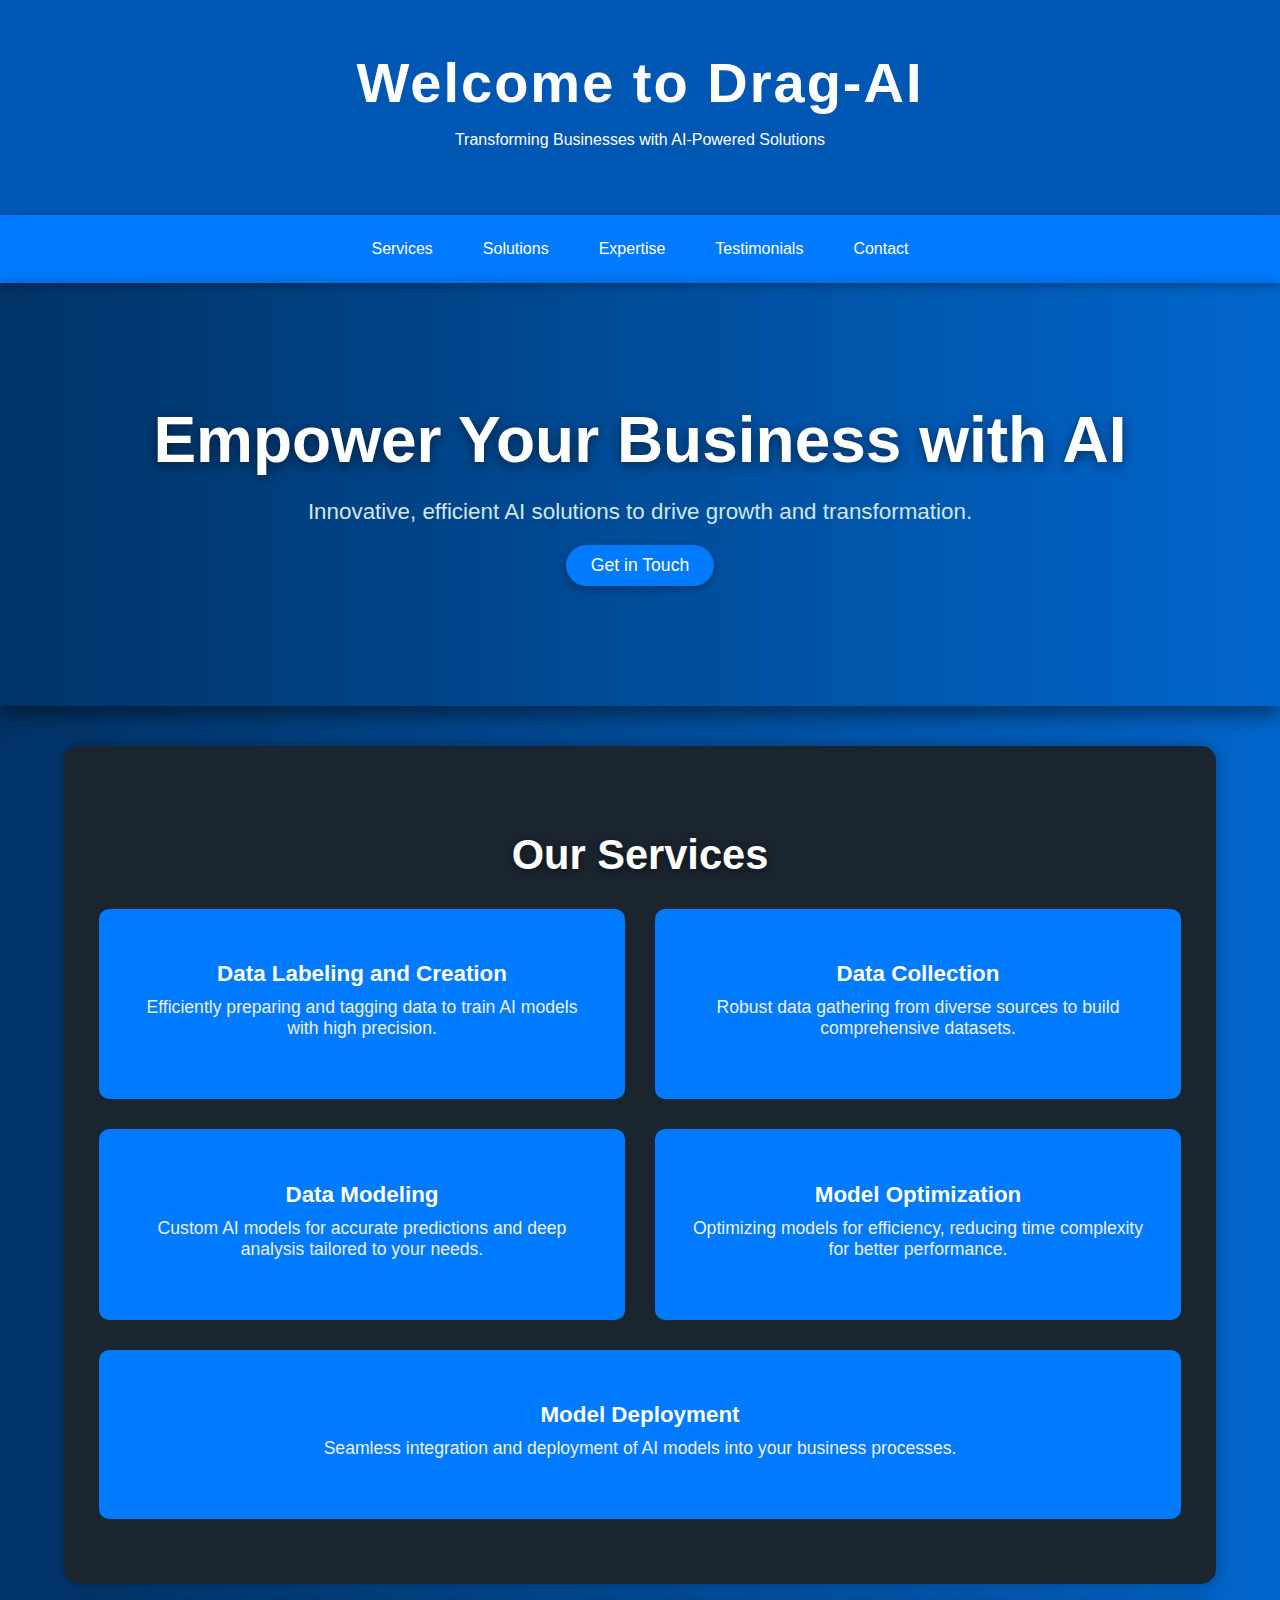
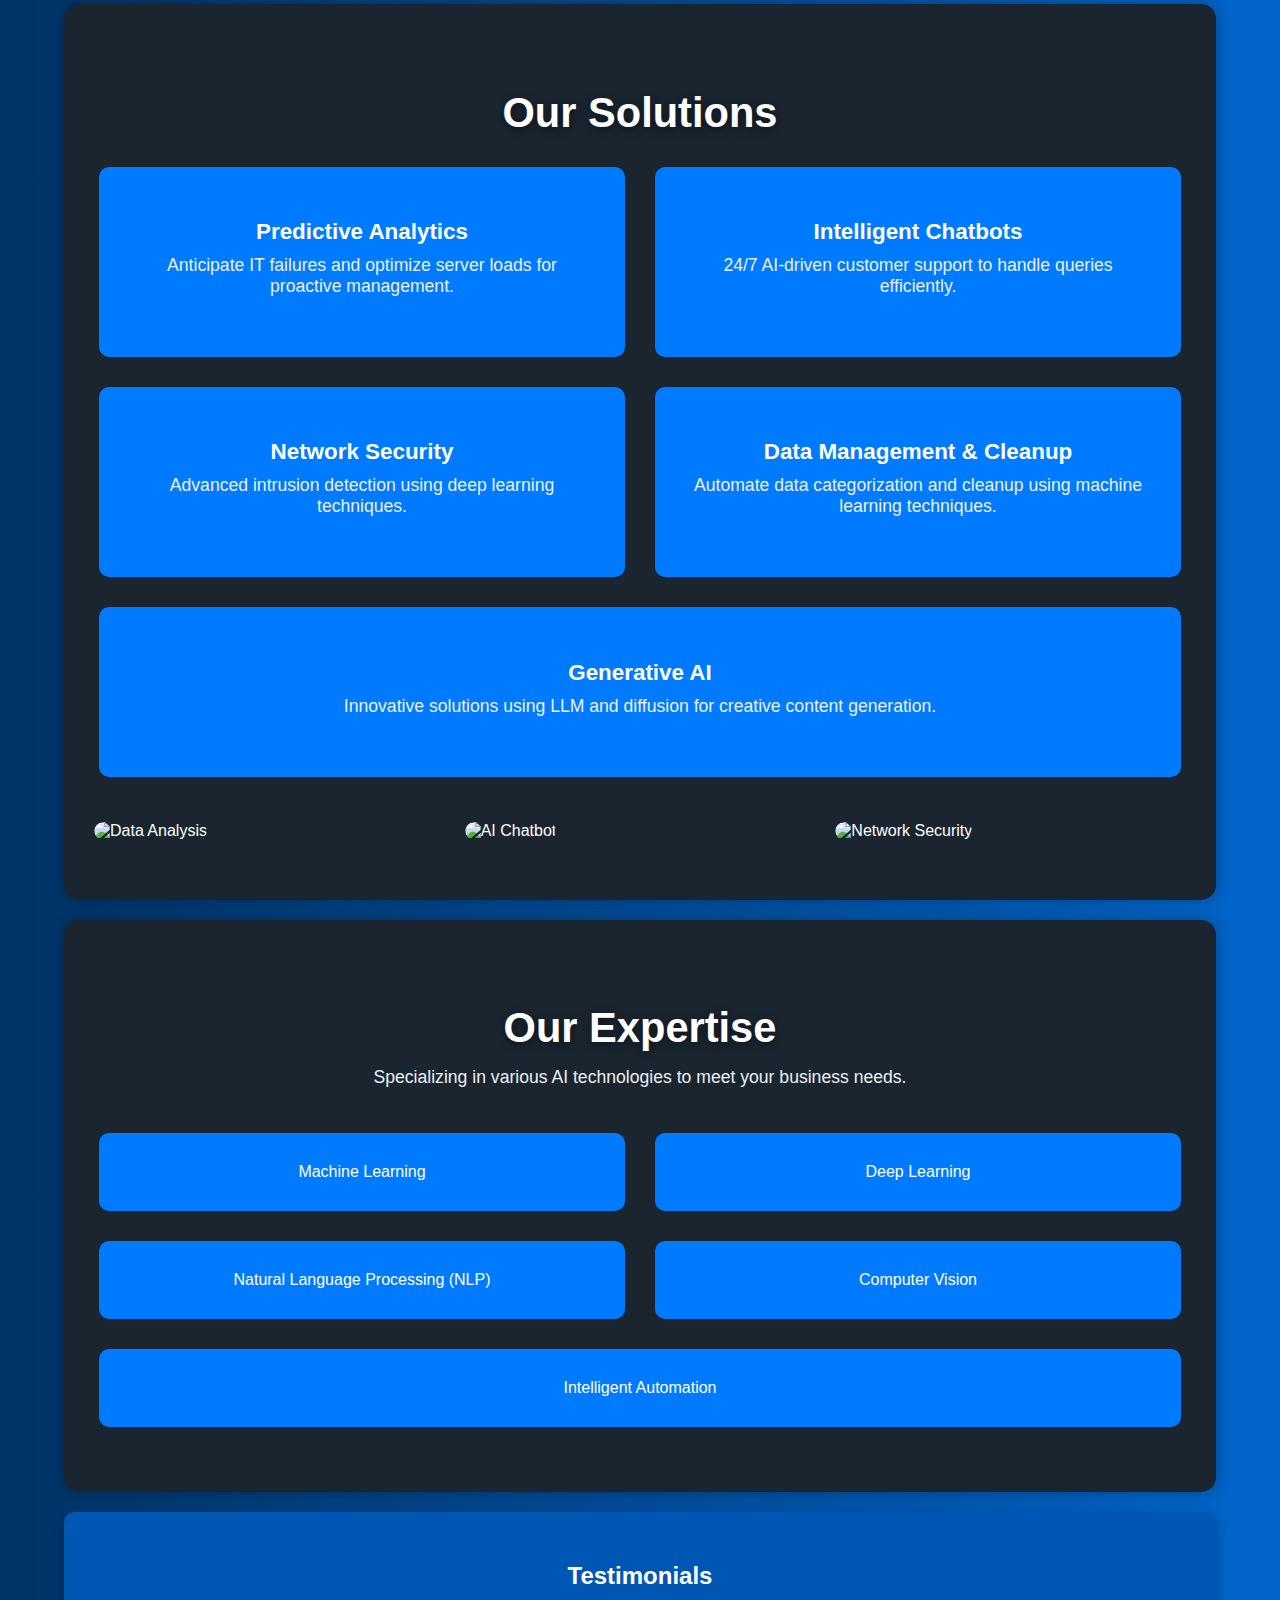
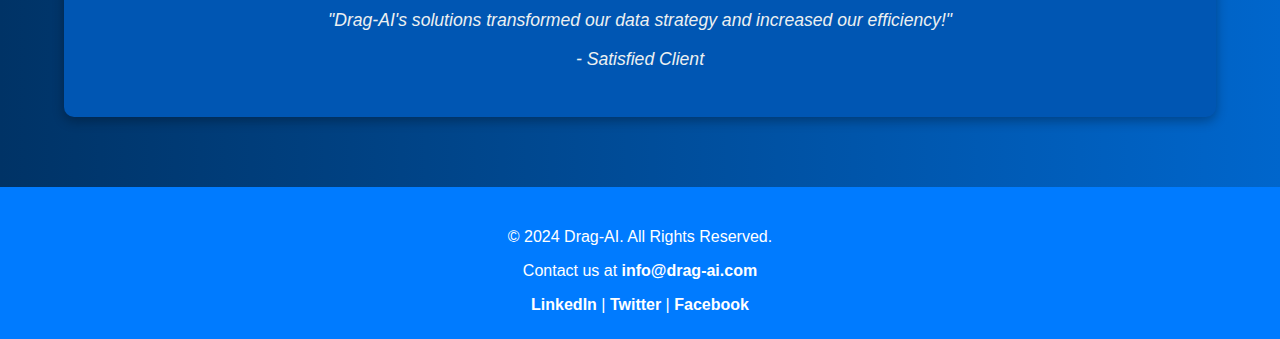
==== index.html @ d63d0a2b "Create index.html" ====
<!DOCTYPE html>
<html lang="en">
<head>
    <meta charset="UTF-8">
    <meta name="viewport" content="width=device-width, initial-scale=1.0">
    <title>Drag-AI - AI-Powered Solutions</title>
    <style>
        body, html {
            margin: 0;
            padding: 0;
            font-family: 'Arial', sans-serif;
            background: linear-gradient(to right, #003366, #0066cc); /* Dark blue gradient */
            color: #ffffff;
        }
        header {
            background-color: #0056b3; /* Darker blue for header */
            color: #ffffff;
            padding: 50px 0;
            text-align: center;
            box-shadow: 0 4px 12px rgba(0, 0, 0, 0.3);
        }
        header h1 {
            font-size: 3.5em;
            margin: 0;
            letter-spacing: 2px;
        }
        nav {
            display: flex;
            justify-content: center;
            background-color: #007bff; /* Uniform nav background */
            padding: 15px 0;
            box-shadow: 0 3px 8px rgba(0, 0, 0, 0.3);
        }
        nav a {
            color: #ffffff;
            text-decoration: none;
            padding: 10px 15px;
            margin: 0 10px;
            transition: background 0.3s;
            border-radius: 5px;
        }
        nav a:hover {
            background-color: #004080; /* Darker blue for hover effect */
            color: #ffffff;
        }
        .hero {
            padding: 120px 20px;
            text-align: center;
            position: relative;
            overflow: hidden;
            box-shadow: 0 8px 20px rgba(0, 0, 0, 0.5);
        }
        .hero h1 {
            font-size: 4em;
            margin: 0;
            text-shadow: 0 3px 12px rgba(0, 0, 0, 0.5);
        }
        .hero p {
            font-size: 1.4em;
            color: #d1e7ed;
            margin-bottom: 20px;
        }
        .container {
            width: 90%;
            max-width: 1200px;
            margin: auto;
            padding: 20px;
        }
        .section {
            background-color: #1a2530; /* Darker section background */
            padding: 50px 20px;
            margin: 20px 0;
            border-radius: 15px;
            box-shadow: 0 0 15px rgba(0, 0, 0, 0.3);
        }
        .section h2 {
            text-align: center;
            color: #ffffff; /* White for headings */
            font-size: 2.6em;
            margin-bottom: 15px;
            text-shadow: 0 2px 8px rgba(0, 0, 0, 0.5);
        }
        .section p {
            text-align: center;
            margin: 10px 0 30px;
            font-size: 1.1em;
            color: #ecf0f1;
        }
        .services, .solutions, .expertise {
            display: flex;
            flex-wrap: wrap;
            justify-content: space-around;
        }
        .service-item, .solution-item, .expertise-item {
            flex: 1 1 30%;
            margin: 15px;
            padding: 30px;
            background-color: #007bff; /* Bright blue */
            border-radius: 10px;
            transition: transform 0.3s, box-shadow 0.3s;
            color: #ffffff;
            text-align: center;
            cursor: pointer;
        }
        .service-item:hover, .solution-item:hover, .expertise-item:hover {
            transform: translateY(-10px);
            box-shadow: 0 0 20px rgba(0, 123, 255, 0.5); /* Hover shadow effect */
            background-color: #0056b3; /* Lighter blue on hover */
            color: #ffffff;
        }
        .service-item h3, .solution-item h3 {
            color: #ffffff; /* White for headings */
            margin-bottom: 10px;
            font-size: 1.4em;
        }
        .btn {
            display: inline-block;
            background-color: #007bff; /* Bright blue button */
            color: #ffffff; /* White text */
            padding: 10px 25px;
            border-radius: 25px;
            text-decoration: none;
            transition: background 0.3s;
            font-size: 1.1em;
            box-shadow: 0 3px 8px rgba(0, 0, 0, 0.3);
        }
        .btn:hover {
            background-color: #004080; /* Darker blue on hover */
            color: #ffffff;
        }
        .testimonial {
            background-color: #0056b3; /* Darker blue for testimonial */
            padding: 30px;
            margin: 20px 0;
            border-radius: 10px;
            text-align: center;
            box-shadow: 0 4px 12px rgba(0, 0, 0, 0.3);
        }
        .testimonial p {
            font-style: italic;
            font-size: 1.1em;
            color: #ecf0f1;
        }
        .interactive-images {
            display: flex;
            justify-content: space-around;
            flex-wrap: wrap;
            margin-top: 20px;
        }
        .interactive-image {
            flex: 1 1 30%;
            margin: 10px;
            position: relative;
            overflow: hidden;
            border-radius: 10px;
            cursor: pointer;
            transition: transform 0.3s;
        }
        .interactive-image img {
            width: 100%;
            height: auto;
            border-radius: 10px;
            transition: transform 0.3s;
        }
        .interactive-image:hover img {
            transform: scale(1.05); /* Zoom effect on hover */
        }
        footer {
            background-color: #007bff; /* Uniform footer background */
            color: #ffffff;
            text-align: center;
            padding: 25px 0;
            margin-top: 30px;
        }
        footer a {
            color: #ffffff; /* White */
            text-decoration: none;
            font-weight: bold;
        }
        footer a:hover {
            color: #ffffff; /* Lighter hover color */
        }
        @media (max-width: 768px) {
            .services, .solutions, .expertise {
                flex-direction: column;
                align-items: center;
            }
            .hero h1 {
                font-size: 2.8em;
            }
            .interactive-images {
                flex-direction: column;
                align-items: center;
            }
            .service-item, .solution-item, .expertise-item {
                flex: 1 1 80%; /* Full width on smaller screens */
            }
        }
    </style>
</head>
<body>
    <header>
        <h1>Welcome to Drag-AI</h1>
        <p>Transforming Businesses with AI-Powered Solutions</p>
    </header>
    <nav>
        <a href="#services">Services</a>
        <a href="#solutions">Solutions</a>
        <a href="#expertise">Expertise</a>
        <a href="#testimonials">Testimonials</a>
        <a href="#contact">Contact</a>
    </nav>
    <section class="hero">
        <h1>Empower Your Business with AI</h1>
        <p>Innovative, efficient AI solutions to drive growth and transformation.</p>
        <a href="#contact" class="btn">Get in Touch</a>
    </section>
    
    <div class="container">
        <section class="section" id="services">
            <h2>Our Services</h2>
            <div class="services">
                <div class="service-item">
                    <h3>Data Labeling and Creation</h3>
                    <p>Efficiently preparing and tagging data to train AI models with high precision.</p>
                </div>
                <div class="service-item">
                    <h3>Data Collection</h3>
                    <p>Robust data gathering from diverse sources to build comprehensive datasets.</p>
                </div>
                <div class="service-item">
                    <h3>Data Modeling</h3>
                    <p>Custom AI models for accurate predictions and deep analysis tailored to your needs.</p>
                </div>
                <div class="service-item">
                    <h3>Model Optimization</h3>
                    <p>Optimizing models for efficiency, reducing time complexity for better performance.</p>
                </div>
                <div class="service-item">
                    <h3>Model Deployment</h3>
                    <p>Seamless integration and deployment of AI models into your business processes.</p>
                </div>
            </div>
        </section>

        <section class="section" id="solutions">
            <h2>Our Solutions</h2>
            <div class="solutions">
                <div class="solution-item">
                    <h3>Predictive Analytics</h3>
                    <p>Anticipate IT failures and optimize server loads for proactive management.</p>
                </div>
                <div class="solution-item">
                    <h3>Intelligent Chatbots</h3>
                    <p>24/7 AI-driven customer support to handle queries efficiently.</p>
                </div>
                <div class="solution-item">
                    <h3>Network Security</h3>
                    <p>Advanced intrusion detection using deep learning techniques.</p>
                </div>
                <div class="solution-item">
                    <h3>Data Management & Cleanup</h3>
                    <p>Automate data categorization and cleanup using machine learning techniques.</p>
                </div>
                <div class="solution-item">
                    <h3>Generative AI</h3>
                    <p>Innovative solutions using LLM and diffusion for creative content generation.</p>
                </div>
            </div>
            <div class="interactive-images">
                <div class="interactive-image">
                    <img src=""C:\Users\Nishit\OneDrive\Desktop\Project AI Service\Data Analytics.png"" alt="Data Analysis">
                </div>
                <div class="interactive-image">
                    <img src=""C:\Users\Nishit\OneDrive\Desktop\Project AI Service\Chatbot.png"" alt="AI Chatbot">
                </div>
                <div class="interactive-image">
                    <img src=""C:\Users\Nishit\OneDrive\Desktop\Project AI Service\Network Security.png"" alt="Network Security">
                </div>
            </div>
        </section>

        <section class="section" id="expertise">
            <h2>Our Expertise</h2>
            <p>Specializing in various AI technologies to meet your business needs.</p>
            <div class="expertise">
                <div class="expertise-item">Machine Learning</div>
                <div class="expertise-item">Deep Learning</div>
                <div class="expertise-item">Natural Language Processing (NLP)</div>
                <div class="expertise-item">Computer Vision</div>
                <div class="expertise-item">Intelligent Automation</div>
            </div>
        </section>

        <section class="testimonial" id="testimonials">
            <h2>Testimonials</h2>
            <p>"Drag-AI's solutions transformed our data strategy and increased our efficiency!"</p>
            <p>- Satisfied Client</p>
        </section>
    </div>

    <footer id="contact">
        <p>&copy; 2024 Drag-AI. All Rights Reserved.</p>
        <p>Contact us at <a href="mailto:info@drag-ai.com">info@drag-ai.com</a></p>
        <div>
            <a href="https://www.linkedin.com/in/yourprofile" target="_blank">LinkedIn</a> |
            <a href="https://twitter.com/yourprofile" target="_blank">Twitter</a> |
            <a href="https://www.facebook.com/yourprofile" target="_blank">Facebook</a>
        </div>
    </footer>
</body>
</html>
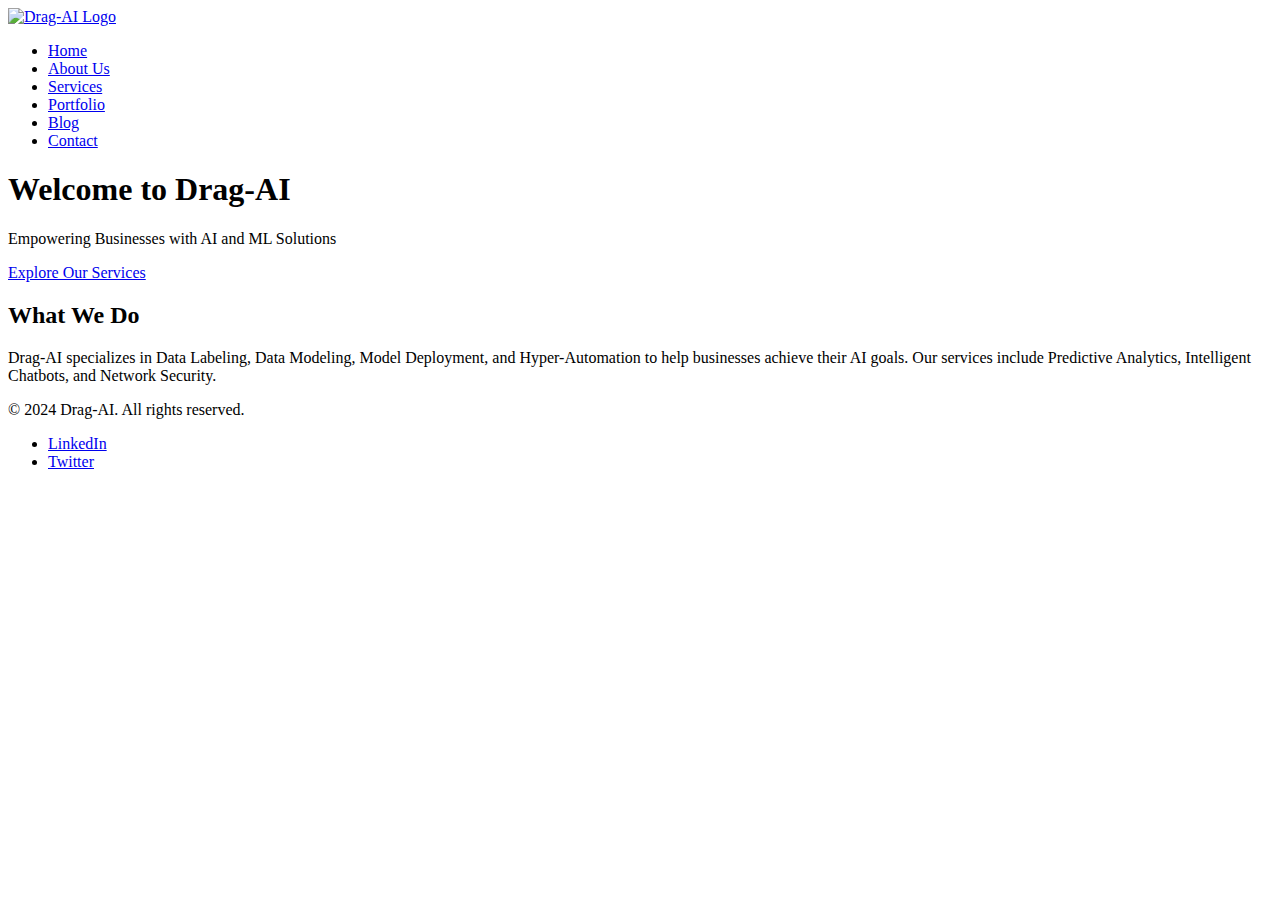
==== commit fa8a11af: "Add files via upload" ====
--- a/index.html
+++ b/index.html
@@ -1,312 +1,51 @@
-<!DOCTYPE html>
-<html lang="en">
-<head>
-    <meta charset="UTF-8">
-    <meta name="viewport" content="width=device-width, initial-scale=1.0">
-    <title>Drag-AI - AI-Powered Solutions</title>
-    <style>
-        body, html {
-            margin: 0;
-            padding: 0;
-            font-family: 'Arial', sans-serif;
-            background: linear-gradient(to right, #003366, #0066cc); /* Dark blue gradient */
-            color: #ffffff;
-        }
-        header {
-            background-color: #0056b3; /* Darker blue for header */
-            color: #ffffff;
-            padding: 50px 0;
-            text-align: center;
-            box-shadow: 0 4px 12px rgba(0, 0, 0, 0.3);
-        }
-        header h1 {
-            font-size: 3.5em;
-            margin: 0;
-            letter-spacing: 2px;
-        }
-        nav {
-            display: flex;
-            justify-content: center;
-            background-color: #007bff; /* Uniform nav background */
-            padding: 15px 0;
-            box-shadow: 0 3px 8px rgba(0, 0, 0, 0.3);
-        }
-        nav a {
-            color: #ffffff;
-            text-decoration: none;
-            padding: 10px 15px;
-            margin: 0 10px;
-            transition: background 0.3s;
-            border-radius: 5px;
-        }
-        nav a:hover {
-            background-color: #004080; /* Darker blue for hover effect */
-            color: #ffffff;
-        }
-        .hero {
-            padding: 120px 20px;
-            text-align: center;
-            position: relative;
-            overflow: hidden;
-            box-shadow: 0 8px 20px rgba(0, 0, 0, 0.5);
-        }
-        .hero h1 {
-            font-size: 4em;
-            margin: 0;
-            text-shadow: 0 3px 12px rgba(0, 0, 0, 0.5);
-        }
-        .hero p {
-            font-size: 1.4em;
-            color: #d1e7ed;
-            margin-bottom: 20px;
-        }
-        .container {
-            width: 90%;
-            max-width: 1200px;
-            margin: auto;
-            padding: 20px;
-        }
-        .section {
-            background-color: #1a2530; /* Darker section background */
-            padding: 50px 20px;
-            margin: 20px 0;
-            border-radius: 15px;
-            box-shadow: 0 0 15px rgba(0, 0, 0, 0.3);
-        }
-        .section h2 {
-            text-align: center;
-            color: #ffffff; /* White for headings */
-            font-size: 2.6em;
-            margin-bottom: 15px;
-            text-shadow: 0 2px 8px rgba(0, 0, 0, 0.5);
-        }
-        .section p {
-            text-align: center;
-            margin: 10px 0 30px;
-            font-size: 1.1em;
-            color: #ecf0f1;
-        }
-        .services, .solutions, .expertise {
-            display: flex;
-            flex-wrap: wrap;
-            justify-content: space-around;
-        }
-        .service-item, .solution-item, .expertise-item {
-            flex: 1 1 30%;
-            margin: 15px;
-            padding: 30px;
-            background-color: #007bff; /* Bright blue */
-            border-radius: 10px;
-            transition: transform 0.3s, box-shadow 0.3s;
-            color: #ffffff;
-            text-align: center;
-            cursor: pointer;
-        }
-        .service-item:hover, .solution-item:hover, .expertise-item:hover {
-            transform: translateY(-10px);
-            box-shadow: 0 0 20px rgba(0, 123, 255, 0.5); /* Hover shadow effect */
-            background-color: #0056b3; /* Lighter blue on hover */
-            color: #ffffff;
-        }
-        .service-item h3, .solution-item h3 {
-            color: #ffffff; /* White for headings */
-            margin-bottom: 10px;
-            font-size: 1.4em;
-        }
-        .btn {
-            display: inline-block;
-            background-color: #007bff; /* Bright blue button */
-            color: #ffffff; /* White text */
-            padding: 10px 25px;
-            border-radius: 25px;
-            text-decoration: none;
-            transition: background 0.3s;
-            font-size: 1.1em;
-            box-shadow: 0 3px 8px rgba(0, 0, 0, 0.3);
-        }
-        .btn:hover {
-            background-color: #004080; /* Darker blue on hover */
-            color: #ffffff;
-        }
-        .testimonial {
-            background-color: #0056b3; /* Darker blue for testimonial */
-            padding: 30px;
-            margin: 20px 0;
-            border-radius: 10px;
-            text-align: center;
-            box-shadow: 0 4px 12px rgba(0, 0, 0, 0.3);
-        }
-        .testimonial p {
-            font-style: italic;
-            font-size: 1.1em;
-            color: #ecf0f1;
-        }
-        .interactive-images {
-            display: flex;
-            justify-content: space-around;
-            flex-wrap: wrap;
-            margin-top: 20px;
-        }
-        .interactive-image {
-            flex: 1 1 30%;
-            margin: 10px;
-            position: relative;
-            overflow: hidden;
-            border-radius: 10px;
-            cursor: pointer;
-            transition: transform 0.3s;
-        }
-        .interactive-image img {
-            width: 100%;
-            height: auto;
-            border-radius: 10px;
-            transition: transform 0.3s;
-        }
-        .interactive-image:hover img {
-            transform: scale(1.05); /* Zoom effect on hover */
-        }
-        footer {
-            background-color: #007bff; /* Uniform footer background */
-            color: #ffffff;
-            text-align: center;
-            padding: 25px 0;
-            margin-top: 30px;
-        }
-        footer a {
-            color: #ffffff; /* White */
-            text-decoration: none;
-            font-weight: bold;
-        }
-        footer a:hover {
-            color: #ffffff; /* Lighter hover color */
-        }
-        @media (max-width: 768px) {
-            .services, .solutions, .expertise {
-                flex-direction: column;
-                align-items: center;
-            }
-            .hero h1 {
-                font-size: 2.8em;
-            }
-            .interactive-images {
-                flex-direction: column;
-                align-items: center;
-            }
-            .service-item, .solution-item, .expertise-item {
-                flex: 1 1 80%; /* Full width on smaller screens */
-            }
-        }
-    </style>
-</head>
-<body>
-    <header>
-        <h1>Welcome to Drag-AI</h1>
-        <p>Transforming Businesses with AI-Powered Solutions</p>
-    </header>
-    <nav>
-        <a href="#services">Services</a>
-        <a href="#solutions">Solutions</a>
-        <a href="#expertise">Expertise</a>
-        <a href="#testimonials">Testimonials</a>
-        <a href="#contact">Contact</a>
-    </nav>
-    <section class="hero">
-        <h1>Empower Your Business with AI</h1>
-        <p>Innovative, efficient AI solutions to drive growth and transformation.</p>
-        <a href="#contact" class="btn">Get in Touch</a>
-    </section>
-    
-    <div class="container">
-        <section class="section" id="services">
-            <h2>Our Services</h2>
-            <div class="services">
-                <div class="service-item">
-                    <h3>Data Labeling and Creation</h3>
-                    <p>Efficiently preparing and tagging data to train AI models with high precision.</p>
-                </div>
-                <div class="service-item">
-                    <h3>Data Collection</h3>
-                    <p>Robust data gathering from diverse sources to build comprehensive datasets.</p>
-                </div>
-                <div class="service-item">
-                    <h3>Data Modeling</h3>
-                    <p>Custom AI models for accurate predictions and deep analysis tailored to your needs.</p>
-                </div>
-                <div class="service-item">
-                    <h3>Model Optimization</h3>
-                    <p>Optimizing models for efficiency, reducing time complexity for better performance.</p>
-                </div>
-                <div class="service-item">
-                    <h3>Model Deployment</h3>
-                    <p>Seamless integration and deployment of AI models into your business processes.</p>
-                </div>
-            </div>
-        </section>
-
-        <section class="section" id="solutions">
-            <h2>Our Solutions</h2>
-            <div class="solutions">
-                <div class="solution-item">
-                    <h3>Predictive Analytics</h3>
-                    <p>Anticipate IT failures and optimize server loads for proactive management.</p>
-                </div>
-                <div class="solution-item">
-                    <h3>Intelligent Chatbots</h3>
-                    <p>24/7 AI-driven customer support to handle queries efficiently.</p>
-                </div>
-                <div class="solution-item">
-                    <h3>Network Security</h3>
-                    <p>Advanced intrusion detection using deep learning techniques.</p>
-                </div>
-                <div class="solution-item">
-                    <h3>Data Management & Cleanup</h3>
-                    <p>Automate data categorization and cleanup using machine learning techniques.</p>
-                </div>
-                <div class="solution-item">
-                    <h3>Generative AI</h3>
-                    <p>Innovative solutions using LLM and diffusion for creative content generation.</p>
-                </div>
-            </div>
-            <div class="interactive-images">
-                <div class="interactive-image">
-                    <img src=""C:\Users\Nishit\OneDrive\Desktop\Project AI Service\Data Analytics.png"" alt="Data Analysis">
-                </div>
-                <div class="interactive-image">
-                    <img src=""C:\Users\Nishit\OneDrive\Desktop\Project AI Service\Chatbot.png"" alt="AI Chatbot">
-                </div>
-                <div class="interactive-image">
-                    <img src=""C:\Users\Nishit\OneDrive\Desktop\Project AI Service\Network Security.png"" alt="Network Security">
-                </div>
-            </div>
-        </section>
-
-        <section class="section" id="expertise">
-            <h2>Our Expertise</h2>
-            <p>Specializing in various AI technologies to meet your business needs.</p>
-            <div class="expertise">
-                <div class="expertise-item">Machine Learning</div>
-                <div class="expertise-item">Deep Learning</div>
-                <div class="expertise-item">Natural Language Processing (NLP)</div>
-                <div class="expertise-item">Computer Vision</div>
-                <div class="expertise-item">Intelligent Automation</div>
-            </div>
-        </section>
-
-        <section class="testimonial" id="testimonials">
-            <h2>Testimonials</h2>
-            <p>"Drag-AI's solutions transformed our data strategy and increased our efficiency!"</p>
-            <p>- Satisfied Client</p>
-        </section>
-    </div>
-
-    <footer id="contact">
-        <p>&copy; 2024 Drag-AI. All Rights Reserved.</p>
-        <p>Contact us at <a href="mailto:info@drag-ai.com">info@drag-ai.com</a></p>
-        <div>
-            <a href="https://www.linkedin.com/in/yourprofile" target="_blank">LinkedIn</a> |
-            <a href="https://twitter.com/yourprofile" target="_blank">Twitter</a> |
-            <a href="https://www.facebook.com/yourprofile" target="_blank">Facebook</a>
-        </div>
-    </footer>
-</body>
-</html>
+<!DOCTYPE html>
+<html lang="en">
+<head>
+    <meta charset="UTF-8">
+    <meta name="viewport" content="width=device-width, initial-scale=1.0">
+    <meta name="description" content="Drag-AI offers AI and ML solutions for businesses, specializing in Data Labeling, Data Modeling, Model Deployment, Predictive Analytics, and more.">
+    <title>Drag-AI | Home</title>
+    <link rel="stylesheet" href="css/styles.css">
+    <link rel="icon" href="images/favicon.ico" type="image/x-icon">
+</head>
+<body>
+    <!-- Header with logo and navigation -->
+    <header>
+        <a href="index.html" class="logo" aria-label="Go to Drag-AI homepage">
+            <img src="images/logo.png" alt="Drag-AI Logo" />
+        </a>
+        <nav aria-label="Main navigation">
+            <ul>
+                <li><a href="index.html">Home</a></li>
+                <li><a href="about.html">About Us</a></li>
+                <li><a href="services.html">Services</a></li>
+                <li><a href="portfolio.html">Portfolio</a></li>
+                <li><a href="blog.html">Blog</a></li>
+                <li><a href="contact.html">Contact</a></li>
+            </ul>
+        </nav>
+    </header>
+
+    <!-- Hero Section -->
+    <section class="hero">
+        <h1>Welcome to Drag-AI</h1>
+        <p>Empowering Businesses with AI and ML Solutions</p>
+        <a href="services.html" class="cta-button" role="button" aria-label="Explore our services">Explore Our Services</a>
+    </section>
+
+    <!-- Overview Section -->
+    <section class="overview">
+        <h2>What We Do</h2>
+        <p>Drag-AI specializes in Data Labeling, Data Modeling, Model Deployment, and Hyper-Automation to help businesses achieve their AI goals. Our services include Predictive Analytics, Intelligent Chatbots, and Network Security.</p>
+    </section>
+
+    <!-- Footer -->
+    <footer>
+        <p>&copy; 2024 Drag-AI. All rights reserved.</p>
+        <ul class="social-links">
+            <li><a href="https://www.linkedin.com/company/drag-ai/" target="_blank" rel="noopener noreferrer">LinkedIn</a></li>
+            <li><a href="https://www.x.com/drag-ai" target="_blank" rel="noopener noreferrer">Twitter</a></li>
+        </ul>
+    </footer>
+</body>
+</html>
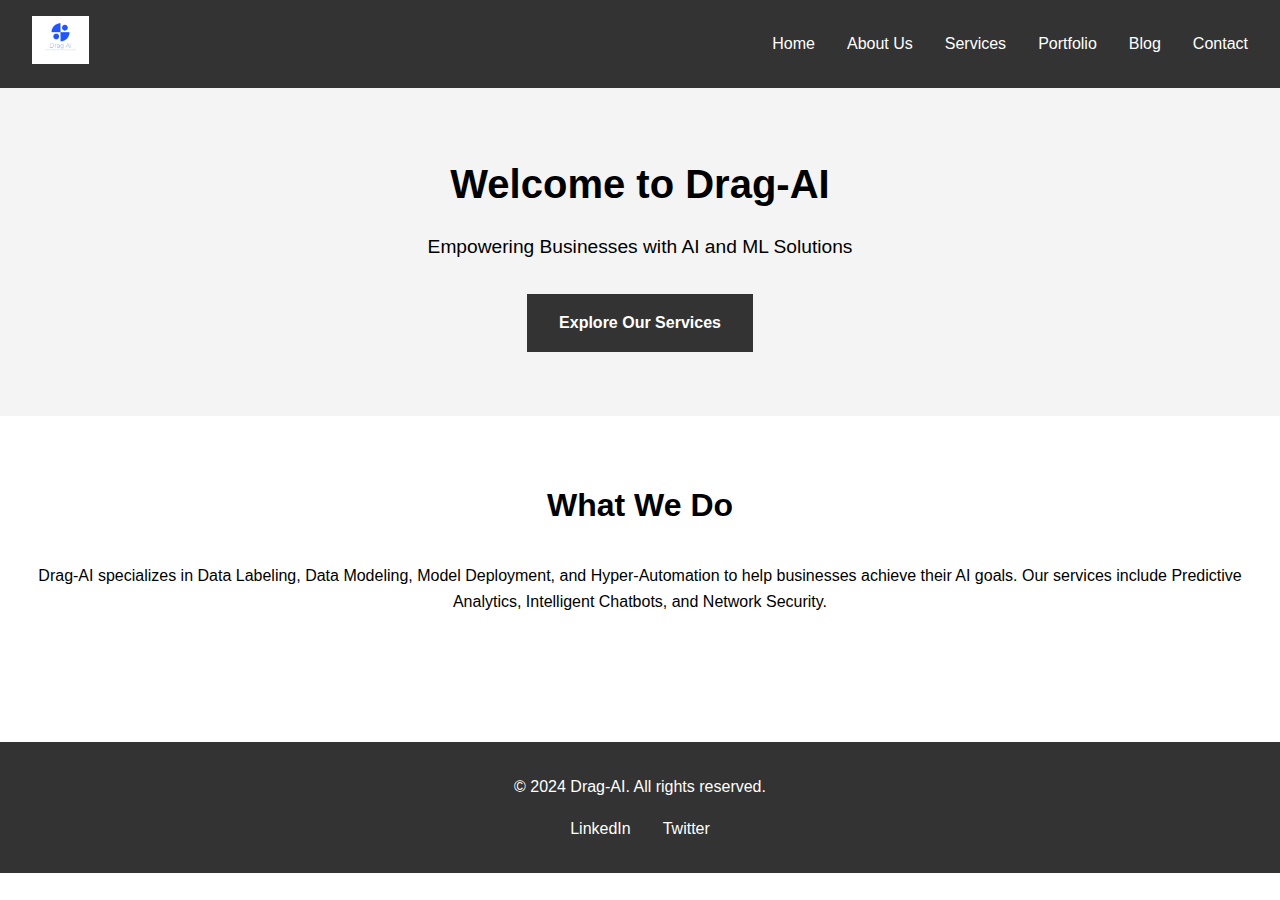
==== commit 5000a7a8: "update LinkedIn URL" ====
--- a/index.html
+++ b/index.html
@@ -44,7 +44,7 @@
         <p>&copy; 2024 Drag-AI. All rights reserved.</p>
         <ul class="social-links">
             <li><a href="https://www.linkedin.com/company/drag-ai/" target="_blank" rel="noopener noreferrer">LinkedIn</a></li>
-            <li><a href="https://www.x.com/drag-ai" target="_blank" rel="noopener noreferrer">Twitter</a></li>
+            <li><a href="https://www.x.com/drag_ai" target="_blank" rel="noopener noreferrer">Twitter</a></li>
         </ul>
     </footer>
 </body>
--- a/css/styles.css
+++ b/css/styles.css
@@ -0,0 +1,604 @@
+/* General Reset */
+*,
+*::before,
+*::after {
+    margin: 0;
+    padding: 0;
+    box-sizing: border-box;
+}
+
+/* Body and Font */
+body {
+    font-family: Arial, sans-serif;
+    line-height: 1.6;
+    font-size: 16px; /* Base font size */
+}
+
+/* Header */
+header {
+    background-color: #333;
+    color: #fff;
+    display: flex;
+    justify-content: space-between;
+    align-items: center;
+    padding: 1rem 2rem; /* Adjusted padding */
+}
+
+header .logo img {
+    height: 3rem; /* Consistent unit with flexbox */
+}
+
+header nav ul {
+    list-style: none;
+    display: flex;
+}
+
+header nav ul li {
+    margin-left: 2rem; /* Using rem for better scaling */
+}
+
+header nav ul li a {
+    color: #fff;
+    text-decoration: none;
+}
+
+/* Hero Section */
+.hero {
+    background-color: #f4f4f4;
+    text-align: center;
+    padding: 4rem 2rem; /* Adjusted padding for responsiveness */
+}
+
+.hero h1 {
+    font-size: 2.5rem; /* Using rem for scalability */
+}
+
+.hero p {
+    margin-top: 1rem;
+    font-size: 1.2rem;
+}
+
+.cta-button {
+    display: inline-block;
+    margin-top: 2rem;
+    padding: 1rem 2rem;
+    background-color: #333;
+    color: #fff;
+    text-decoration: none;
+    font-weight: bold;
+    transition: background-color 0.3s ease;
+}
+
+.cta-button:hover {
+    background-color: #555; /* Darken on hover */
+}
+
+/* Overview Section */
+.overview {
+    text-align: center;
+    padding: 4rem 2rem; /* Adjusted padding */
+}
+
+.overview h2 {
+    margin-bottom: 2rem;
+    font-size: 2rem;
+}
+
+/* Footer */
+footer {
+    background-color: #333;
+    color: #fff;
+    text-align: center;
+    padding: 2rem;
+    margin-top: 4rem;
+}
+
+footer .social-links {
+    list-style: none;
+    display: flex;
+    justify-content: center;
+    margin-top: 1rem;
+}
+
+footer .social-links li {
+    margin: 0 1rem; /* Adjusted for consistent spacing */
+}
+
+footer .social-links a {
+    color: #fff;
+    text-decoration: none;
+    transition: color 0.3s ease;
+}
+
+footer .social-links a:hover {
+    color: #007bff; /* Hover color */
+}
+
+/* About Us Page */
+.about-us {
+    padding: 4rem 2rem;
+    text-align: center;
+}
+
+.about-us h1 {
+    font-size: 2.5rem;
+    margin-bottom: 2rem;
+}
+
+.about-us p {
+    max-width: 800px;
+    margin: 0 auto 3rem;
+    font-size: 1.2rem;
+}
+
+/* Founder Section */
+.founders {
+    display: flex;
+    flex-direction: column;
+    align-items: center;
+    gap: 2rem;
+    margin-top: 3rem;
+}
+
+.founder {
+    max-width: 600px;
+    text-align: left;
+}
+
+.founder h3 {
+    font-size: 1.8rem;
+    color: #333;
+}
+
+.founder p {
+    font-size: 1rem;
+    line-height: 1.6;
+}
+
+/* Values Section */
+.values {
+    margin-top: 3rem;
+    max-width: 800px;
+    margin: 0 auto;
+    text-align: left;
+}
+
+.values h2 {
+    font-size: 2rem;
+    text-align: center;
+}
+
+.values ul {
+    list-style: none;
+    padding: 0;
+}
+
+.values li {
+    margin: 1.5rem 0;
+}
+
+.values li strong {
+    color: #333;
+}
+
+/* Services Page */
+.services-overview {
+    text-align: center;
+    padding: 4rem 2rem; /* Adjusted padding */
+}
+
+.services-overview h1 {
+    font-size: 2.5rem;
+    margin-bottom: 2rem;
+}
+
+.services-overview p {
+    max-width: 800px;
+    margin: 0 auto 3rem;
+    font-size: 1.2rem;
+}
+
+/* Solutions Section */
+.solutions {
+    padding: 4rem 2rem;
+    background-color: #f4f4f4;
+}
+
+.solutions h2 {
+    font-size: 2.5rem;
+    text-align: center;
+    margin-bottom: 3rem;
+}
+
+.solution-item {
+    margin-bottom: 2rem;
+}
+
+.solution-item h3 {
+    font-size: 1.8rem;
+    color: #333;
+}
+
+.solution-item p {
+    font-size: 1rem;
+    line-height: 1.6;
+    color: #666;
+}
+
+/* Services Section */
+.additional-services {
+    padding: 4rem 2rem;
+    text-align: center;
+}
+
+.additional-services h2 {
+    font-size: 2.5rem;
+    margin-bottom: 3rem;
+}
+
+.service-item {
+    margin-bottom: 2rem;
+}
+
+.service-item h3 {
+    font-size: 1.8rem;
+    color: #333;
+}
+
+.service-item p {
+    font-size: 1rem;
+    line-height: 1.6;
+    color: #666;
+}
+
+/* Portfolio Overview Section */
+.portfolio-overview {
+    text-align: center;
+    padding: 4rem 2rem; /* More padding for a spacious layout */
+}
+
+.portfolio-overview h1 {
+    font-size: 2.5rem;
+    margin-bottom: 1.5rem;
+}
+
+.portfolio-overview p {
+    max-width: 800px;
+    margin: 0 auto 3rem;
+    font-size: 1.2rem;
+    color: #666;
+}
+
+/* Projects Section */
+.projects {
+    padding: 4rem 2rem;
+    background-color: #f4f4f4;
+}
+
+.projects h2 {
+    font-size: 2.5rem;
+    text-align: center;
+    margin-bottom: 3rem;
+}
+
+/* Project Item */
+.project-item {
+    margin-bottom: 3rem;
+    background-color: #fff;
+    padding: 2rem;
+    box-shadow: 0 0 15px rgba(0, 0, 0, 0.1);
+    text-align: center;
+    transition: transform 0.3s ease, box-shadow 0.3s ease;
+}
+
+.project-item:hover {
+    transform: translateY(-10px);
+    box-shadow: 0 5px 15px rgba(0, 0, 0, 0.2);
+}
+
+.project-item h3 {
+    font-size: 1.8rem;
+    color: #333;
+    margin-bottom: 1rem;
+}
+
+.project-item p {
+    font-size: 1.1rem;
+    line-height: 1.6;
+    color: #666;
+    margin-bottom: 1.5rem;
+}
+
+.project-item a {
+    text-decoration: none;
+    color: #007bff;
+    font-weight: bold;
+    transition: color 0.3s ease;
+}
+
+.project-item a:hover {
+    color: #0056b3;
+    text-decoration: underline;
+}
+
+/* Footer */
+footer {
+    background-color: #333;
+    color: #fff;
+    text-align: center;
+    padding: 2rem;
+    margin-top: 4rem;
+}
+
+footer .social-links {
+    list-style: none;
+    display: flex;
+    justify-content: center;
+    margin-top: 1rem;
+}
+
+footer .social-links li {
+    margin: 0 1rem;
+}
+
+footer .social-links a {
+    color: #fff;
+    text-decoration: none;
+    transition: color 0.3s ease;
+}
+
+footer .social-links a:hover {
+    color: #007bff;
+}
+
+/* Blog Overview Section */
+.blog-overview {
+    text-align: center;
+    padding: 40px 20px;
+}
+
+.blog-overview h1 {
+    font-size: 2.5em;
+    margin-bottom: 20px;
+}
+
+.blog-overview p {
+    max-width: 800px;
+    margin: 0 auto 30px;
+    font-size: 1.2em;
+}
+
+/* Blog Posts Section */
+.blog-posts {
+    padding: 40px 20px;
+    background-color: #f4f4f4;
+}
+
+.blog-posts h2 {
+    font-size: 2.5em;
+    text-align: center;
+    margin-bottom: 30px;
+}
+
+/* Blog Post Items */
+.blog-post-item {
+    margin-bottom: 30px;
+    background-color: #fff;
+    padding: 20px;
+    box-shadow: 0 0 10px rgba(0, 0, 0, 0.1);
+    text-align: center;
+}
+
+.blog-post-item h3 {
+    font-size: 1.8em;
+    color: #333;
+}
+
+.blog-post-item p {
+    font-size: 1.1em;
+    line-height: 1.6;
+    color: #666;
+    margin: 10px 0;
+}
+
+.blog-post-item a {
+    text-decoration: none;
+    color: #007bff;
+    font-weight: bold;
+    transition: color 0.3s ease, text-decoration 0.3s ease;
+}
+
+.blog-post-item a:hover,
+.blog-post-item a:focus {
+    text-decoration: underline;
+    color: #0056b3; /* Slightly darker blue */
+}
+
+.blog-post-item a:focus {
+    outline: 2px solid #0056b3; /* Visible focus outline for accessibility */
+}
+
+/* Footer */
+footer {
+    background-color: #333;
+    color: #fff;
+    text-align: center;
+    padding: 2rem;
+    margin-top: 4rem;
+}
+
+footer .social-links {
+    list-style: none;
+    display: flex;
+    justify-content: center;
+    margin-top: 1rem;
+}
+
+footer .social-links li {
+    margin: 0 1rem;
+}
+
+footer .social-links a {
+    color: #fff;
+    text-decoration: none;
+    transition: color 0.3s ease;
+}
+
+footer .social-links a:hover {
+    color: #007bff; /* Hover color */
+}
+
+/* Contact Page */
+.contact-overview {
+    text-align: center;
+    padding: 40px 20px;
+}
+
+.contact-overview h1 {
+    font-size: 2.5em;
+    margin-bottom: 20px;
+}
+
+.contact-overview p {
+    max-width: 800px;
+    margin: 0 auto 30px;
+    font-size: 1.2em;
+}
+
+/* Contact Page */
+.contact-overview {
+    text-align: center;
+    padding: 40px 20px;
+}
+
+.contact-overview h1 {
+    font-size: 2.5em;
+    margin-bottom: 20px;
+}
+
+.contact-overview p {
+    max-width: 800px;
+    margin: 0 auto 30px;
+    font-size: 1.2em;
+}
+
+/* Contact Form Section */
+.contact-form {
+    padding: 40px 20px;
+    background-color: #f4f4f4;
+}
+
+.contact-form h2 {
+    font-size: 2.5em;
+    text-align: center;
+    margin-bottom: 30px;
+}
+
+.contact-form .form-group {
+    margin-bottom: 20px;
+}
+
+.contact-form label {
+    font-size: 1.2em;
+    color: #333;
+    display: block;
+    margin-bottom: 10px;
+}
+
+.contact-form input, 
+.contact-form textarea {
+    width: 100%;
+    padding: 10px;
+    font-size: 1.1em;
+    border: 1px solid #ccc;
+    border-radius: 5px;
+    box-sizing: border-box;
+}
+
+.contact-form input:focus, 
+.contact-form textarea:focus {
+    border-color: #007bff;
+    outline: none;
+    box-shadow: 0 0 5px rgba(0, 123, 255, 0.5);
+}
+
+.contact-form textarea {
+    resize: vertical;
+}
+
+.contact-form button {
+    background-color: #007bff;
+    color: white;
+    border: none;
+    padding: 15px 30px;
+    font-size: 1.1em;
+    cursor: pointer;
+    border-radius: 5px;
+    transition: background-color 0.3s ease;
+}
+
+.contact-form button:hover {
+    background-color: #0056b3;
+}
+
+/* Responsive Design */
+@media (max-width: 768px) {
+    header {
+        flex-direction: column; /* Stack logo and nav on small screens */
+        text-align: center;
+        padding: 1.5rem 1rem;
+    }
+
+    header nav ul {
+        flex-direction: column;
+        margin-top: 1rem;
+    }
+
+    header nav ul li {
+        margin-left: 0;
+        margin-bottom: 1rem; /* Space out the links */
+    }
+
+    .hero h1 {
+        font-size: 2rem; /* Smaller heading on mobile */
+    }
+
+    .cta-button {
+        padding: 0.8rem 1.5rem; /* Adjust button size */
+    }
+
+    .overview h2,
+    .values h2,
+    .solutions h2,
+    .additional-services h2 {
+        font-size: 2rem; /* Smaller heading sizes for mobile */
+    }
+
+    .solution-item,
+    .service-item {
+        margin-bottom: 1rem; /* More compact spacing on mobile */
+    }
+
+    .founders {
+        flex-direction: column;
+        gap: 1.5rem;
+    }
+
+    .founder {
+        text-align: center; /* Center content for mobile */
+    }
+
+    .values {
+        padding: 1rem;
+    }
+}
+
+@media (max-width: 480px) {
+    .hero {
+        padding: 3rem 1rem; /* Less padding on very small screens */
+    }
+
+    .cta-button {
+        width: 100%; /* Full-width button */
+    }
+}
